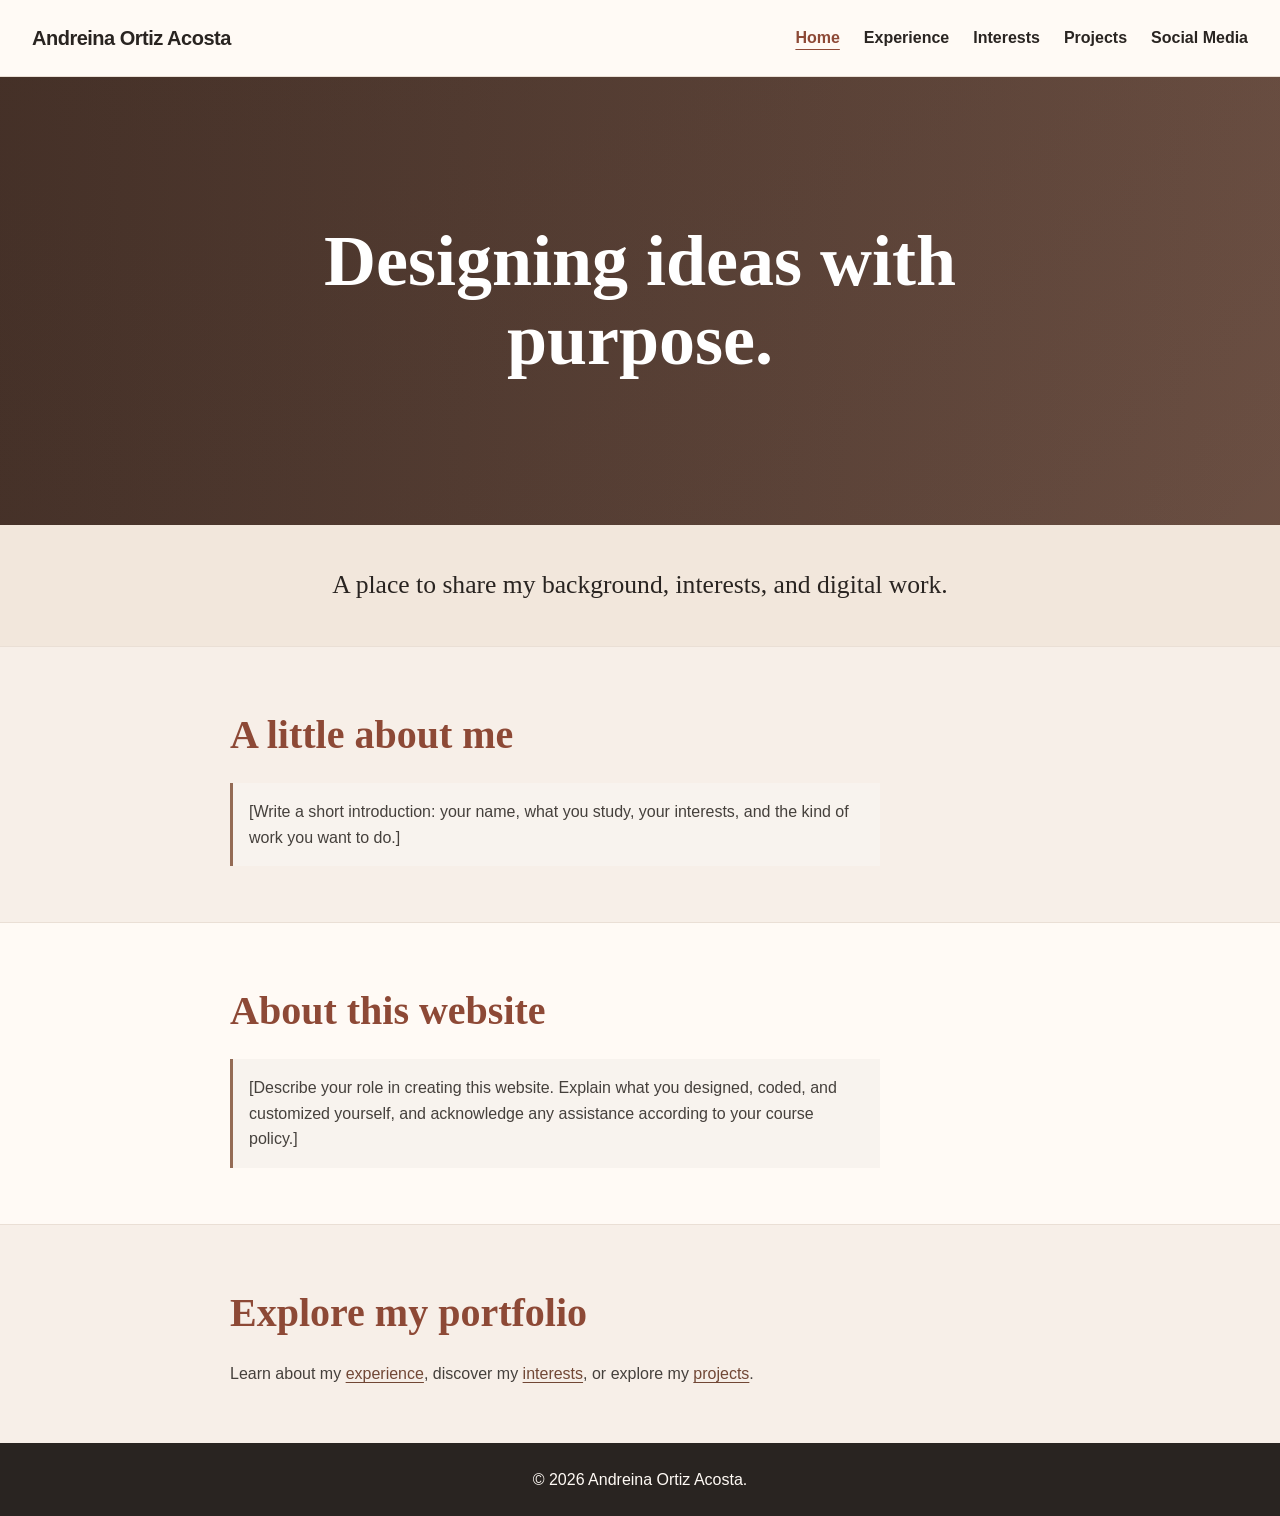
==== index.html @ 0985ee38 "Add files via upload" ====
<!DOCTYPE html>
<html lang="en">
  <head>
    <meta charset="UTF-8" />
    <meta name="viewport" content="width=device-width, initial-scale=1.0" />
    <title>Home | Andreina Ortiz Acosta</title>
    <link rel="stylesheet" href="style.css" />
    <script src="script.js" defer></script>
  </head>
  <body>
    <a class="skip-link" href="#main">Skip to content</a>
    <header class="site-header">
      <div class="header-container">
        <a class="site-logo" href="index.html">Andreina Ortiz Acosta</a>
        <button
          class="menu-toggle"
          type="button"
          aria-label="Toggle navigation"
          aria-expanded="false"
          aria-controls="main-nav"
        >
          <span></span>
          <span></span>
          <span></span>
        </button>
        <nav class="main-nav" id="main-nav" aria-label="Main navigation">
          <ul class="nav-links">
            <li><a href="index.html" aria-current="page">Home</a></li>
            <li><a href="experience.html">Experience</a></li>
            <li><a href="interests.html">Interests</a></li>
            <li><a href="projects.html">Projects</a></li>
            <li><a href="social-media.html">Social Media</a></li>
          </ul>
        </nav>
      </div>
    </header>

    <main id="main">
      <section class="hero" aria-labelledby="page-title">
        <div class="hero-overlay"></div>
        <div class="hero-content">
          <h1 id="page-title">Designing ideas with purpose.</h1>
        </div>
      </section>

      <div class="introduction">
        <div class="intro-container">
          <p>A place to share my background, interests, and digital work.</p>
        </div>
      </div>

      <section class="content-section">
        <div class="section-container">
          <h2>A little about me</h2>
          <p class="placeholder">
            [Write a short introduction: your name, what you study, your
            interests, and the kind of work you want to do.]
          </p>
        </div>
      </section>

      <section class="content-section">
        <div class="section-container">
          <h2>About this website</h2>
          <p class="placeholder">
            [Describe your role in creating this website. Explain what you
            designed, coded, and customized yourself, and acknowledge any
            assistance according to your course policy.]
          </p>
        </div>
      </section>

      <section class="content-section">
        <div class="section-container">
          <h2>Explore my portfolio</h2>
          <p>
            Learn about my <a href="experience.html">experience</a>, discover
            my <a href="interests.html">interests</a>, or explore my
            <a href="projects.html">projects</a>.
          </p>
        </div>
      </section>
    </main>

    <footer class="site-footer">
      <p>&copy; 2026 Andreina Ortiz Acosta.</p>
    </footer>
  </body>
</html>
---- style.css ----
* {
    box-sizing: border-box;
}

html {
    scroll-behavior: smooth;
}

body {
    margin: 0;
    background: #fffaf5;
    color: #292421;
    font-family: Arial, Helvetica, sans-serif;
    line-height: 1.6;
}

a {
    color: inherit;
}

a:focus-visible,
button:focus-visible {
    outline: 3px solid #946b55;
    outline-offset: 4px;
}

.skip-link {
    position: absolute;
    top: -100px;
    left: 12px;
    z-index: 20;
    padding: 12px;
    background: #fff;
}

.skip-link:focus {
    top: 12px;
}

.site-header {
    position: sticky;
    top: 0;
    z-index: 10;
    background: #fffaf5;
    border-bottom: 1px solid #eadfd5;
}

.header-container {
    display: flex;
    width: min(1440px, 100%);
    min-height: 76px;
    align-items: center;
    justify-content: space-between;
    gap: 1.5rem;
    margin: 0 auto;
    padding: 0 2rem;
}

.site-logo {
    color: #292421;
    font-size: 1.25rem;
    font-weight: 700;
    letter-spacing: -0.025em;
    text-decoration: none;
    white-space: nowrap;
}

.main-nav {
    display: flex;
    align-items: center;
}

.nav-links {
    display: flex;
    align-items: center;
    gap: 1.5rem;
    margin: 0;
    padding: 0;
    list-style: none;
}

.nav-links a {
    color: #292421;
    font-weight: 600;
    text-decoration: none;
    text-underline-offset: 0.35em;
}

.nav-links a:hover,
.nav-links a[aria-current="page"] {
    color: #8d4936;
}

.nav-links a[aria-current="page"] {
    text-decoration: underline;
}

.menu-toggle {
    display: none;
    padding: 0.6rem;
    border: 0;
    background: transparent;
    cursor: pointer;
}

.menu-toggle span {
    display: block;
    width: 25px;
    height: 2px;
    margin: 5px 0;
    background: #292421;
}

.hero {
    position: relative;
    display: grid;
    min-height: clamp(17rem, 55vw, 28rem);
    overflow: hidden;
    place-items: center;
    background-color: #715447;
    background-image:
        linear-gradient(90deg, rgb(29 18 14 / 48%), rgb(29 18 14 / 8%)),
        url("animal-print.jpg");
    background-position: center;
    background-size: cover;
    color: #fff;
    text-align: center;
}

.hero-overlay {
    position: absolute;
    inset: 0;
    background: linear-gradient(135deg, rgb(50 30 20 / 18%), transparent);
}

.hero-content {
    position: relative;
    width: min(900px, 100% - 2rem);
    padding: 4rem 0;
}

.hero h1 {
    margin: 0;
    font-family: Georgia, "Times New Roman", serif;
    font-size: clamp(2.25rem, 7vw, 4.5rem);
    font-weight: 600;
    line-height: 1.1;
}

.introduction {
    padding: 2.5rem 1rem;
    background: #f2e7dc;
}

.intro-container,
.section-container {
    width: min(820px, 100% - 2rem);
    margin: 0 auto;
}

.intro-container p {
    margin: 0;
    font-family: Georgia, "Times New Roman", serif;
    font-size: clamp(1.2rem, 2.5vw, 1.6rem);
    text-align: center;
}

.content-section {
    padding: 3.5rem 1rem;
    border-top: 1px solid #eadfd5;
    scroll-margin-top: 5rem;
}

.content-section:nth-of-type(even) {
    background: #f7efe8;
}

.section-container h2 {
    margin: 0 0 1rem;
    color: #8d4936;
    font-family: Georgia, "Times New Roman", serif;
    font-size: clamp(1.75rem, 4vw, 2.5rem);
}

.section-container p {
    max-width: 650px;
    margin: 0;
    color: #45403c;
}

.section-container p + p {
    margin-top: 1rem;
}

.section-container a {
    color: #714735;
    text-underline-offset: 0.2em;
}

.placeholder {
    padding: 1rem;
    border-left: 3px solid #946b55;
    background: #f8f3ee;
}

.site-footer {
    padding: 1.5rem 1rem;
    background: #292421;
    color: #fffaf5;
    text-align: center;
}

.site-footer p {
    margin: 0;
}

@media (max-width: 900px) {
    .header-container {
        padding: 0 1.5rem;
    }

    .nav-links {
        gap: 1rem;
    }
}

@media (max-width: 650px) {
    .header-container {
        min-height: 68px;
        padding: 0 1rem;
    }

    .site-logo {
        font-size: 1.05rem;
        white-space: normal;
    }

    .menu-toggle {
        display: block;
        flex: 0 0 auto;
    }

    .main-nav {
        position: absolute;
        top: 100%;
        right: 0;
        left: 0;
        display: none;
        padding: 1rem;
        border-bottom: 1px solid #eadfd5;
        background: #fffaf5;
        box-shadow: 0 5px 10px rgb(0 0 0 / 8%);
    }

    .main-nav.active {
        display: block;
    }

    .nav-links {
        align-items: stretch;
        flex-direction: column;
        gap: 0.75rem;
    }

    .hero {
        min-height: 17rem;
    }

    .content-section {
        padding: 3rem 1rem;
    }

    html:not(.js) .header-container {
        flex-wrap: wrap;
    }

    html:not(.js) .menu-toggle {
        display: none;
    }

    html:not(.js) .main-nav {
        position: static;
        display: block;
        width: 100%;
        padding: 0 0 1rem;
        border: 0;
        box-shadow: none;
    }
}

@media (prefers-reduced-motion: reduce) {
    html {
        scroll-behavior: auto;
    }
}
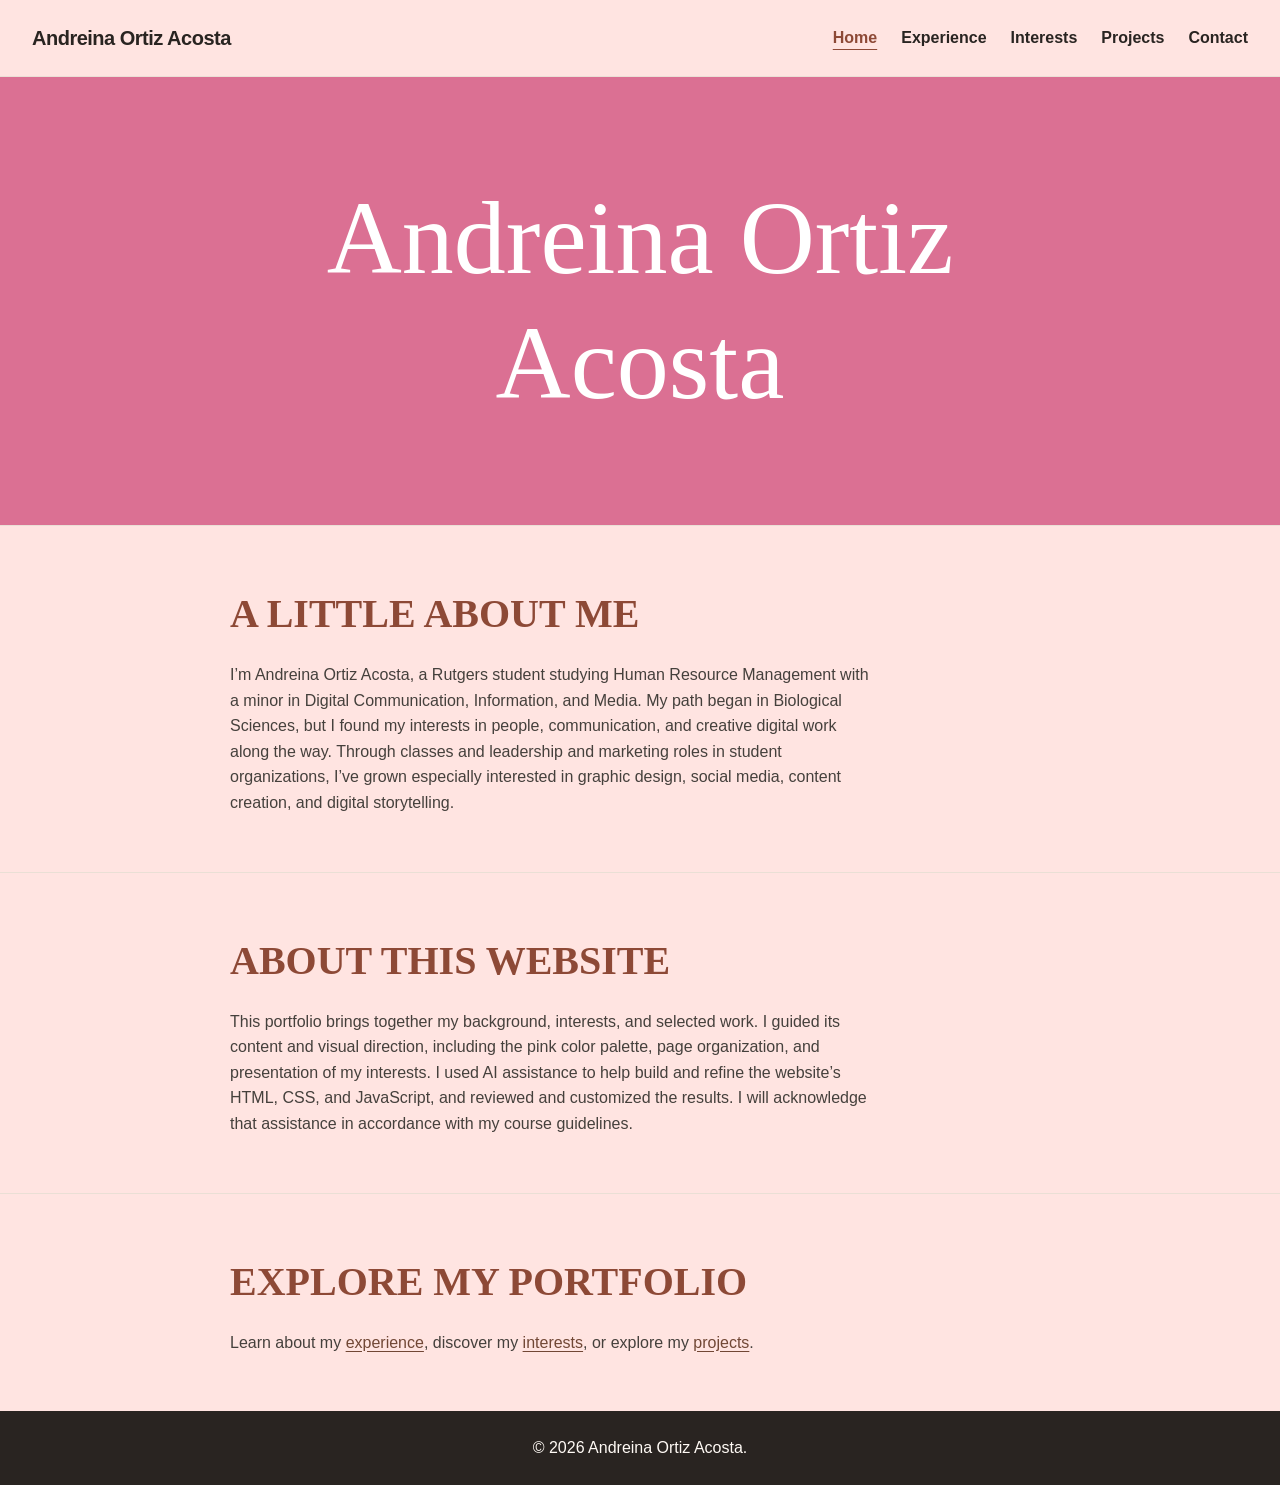
==== commit 6866bdcf: "Add files via upload" ====
--- a/index.html
+++ b/index.html
@@ -29,7 +29,7 @@
             <li><a href="experience.html">Experience</a></li>
             <li><a href="interests.html">Interests</a></li>
             <li><a href="projects.html">Projects</a></li>
-            <li><a href="social-media.html">Social Media</a></li>
+            <li><a href="social-media.html">Contact</a></li>
           </ul>
         </nav>
       </div>
@@ -39,22 +39,22 @@
       <section class="hero" aria-labelledby="page-title">
         <div class="hero-overlay"></div>
         <div class="hero-content">
-          <h1 id="page-title">Designing ideas with purpose.</h1>
+          <h1 id="page-title">Andreina Ortiz Acosta</h1>
         </div>
       </section>
-
-      <div class="introduction">
-        <div class="intro-container">
-          <p>A place to share my background, interests, and digital work.</p>
-        </div>
-      </div>
 
       <section class="content-section">
         <div class="section-container">
           <h2>A little about me</h2>
-          <p class="placeholder">
-            [Write a short introduction: your name, what you study, your
-            interests, and the kind of work you want to do.]
+          <p>
+            I’m Andreina Ortiz Acosta, a Rutgers student studying Human
+            Resource Management with a minor in Digital Communication,
+            Information, and Media. My path began in Biological Sciences,
+            but I found my interests in people, communication, and creative
+            digital work along the way. Through classes and leadership and
+            marketing roles in student organizations, I’ve grown especially
+            interested in graphic design, social media, content creation,
+            and digital storytelling.
           </p>
         </div>
       </section>
@@ -62,10 +62,14 @@
       <section class="content-section">
         <div class="section-container">
           <h2>About this website</h2>
-          <p class="placeholder">
-            [Describe your role in creating this website. Explain what you
-            designed, coded, and customized yourself, and acknowledge any
-            assistance according to your course policy.]
+          <p>
+            This portfolio brings together my background, interests, and
+            selected work. I guided its content and visual direction,
+            including the pink color palette, page organization, and
+            presentation of my interests. I used AI assistance to help build
+            and refine the website’s HTML, CSS, and JavaScript, and reviewed
+            and customized the results. I will acknowledge that assistance
+            in accordance with my course guidelines.
           </p>
         </div>
       </section>
--- a/style.css
+++ b/style.css
@@ -8,7 +8,7 @@
 
 body {
     margin: 0;
-    background: #fffaf5;
+    background: #FFE4E1;
     color: #292421;
     font-family: Arial, Helvetica, sans-serif;
     line-height: 1.6;
@@ -41,7 +41,7 @@
     position: sticky;
     top: 0;
     z-index: 10;
-    background: #fffaf5;
+    background: #FFE4E1;
     border-bottom: 1px solid #eadfd5;
 }
 
@@ -117,12 +117,7 @@
     min-height: clamp(17rem, 55vw, 28rem);
     overflow: hidden;
     place-items: center;
-    background-color: #715447;
-    background-image:
-        linear-gradient(90deg, rgb(29 18 14 / 48%), rgb(29 18 14 / 8%)),
-        url("animal-print.jpg");
-    background-position: center;
-    background-size: cover;
+    background: #DB7093;
     color: #fff;
     text-align: center;
 }
@@ -130,39 +125,35 @@
 .hero-overlay {
     position: absolute;
     inset: 0;
-    background: linear-gradient(135deg, rgb(50 30 20 / 18%), transparent);
+    z-index: 1;
+    background: transparent;
+    pointer-events: none;
+}
+
+.section-container h2,
+.interest-section h2 {
+    text-transform: uppercase;
 }
 
 .hero-content {
     position: relative;
+    z-index: 2;
     width: min(900px, 100% - 2rem);
     padding: 4rem 0;
 }
 
 .hero h1 {
     margin: 0;
-    font-family: Georgia, "Times New Roman", serif;
-    font-size: clamp(2.25rem, 7vw, 4.5rem);
-    font-weight: 600;
-    line-height: 1.1;
-}
-
-.introduction {
-    padding: 2.5rem 1rem;
-    background: #f2e7dc;
-}
-
-.intro-container,
+    font-family: "Apple Chancery", "Brush Script MT", "Segoe Script", cursive;
+    font-size: clamp(3rem, 11vw, 6.5rem);
+    font-weight: 400;
+    line-height: 1.2;
+    text-transform: none;
+}
+
 .section-container {
     width: min(820px, 100% - 2rem);
     margin: 0 auto;
-}
-
-.intro-container p {
-    margin: 0;
-    font-family: Georgia, "Times New Roman", serif;
-    font-size: clamp(1.2rem, 2.5vw, 1.6rem);
-    text-align: center;
 }
 
 .content-section {
@@ -172,7 +163,32 @@
 }
 
 .content-section:nth-of-type(even) {
-    background: #f7efe8;
+    background: #FFE4E1;
+}
+
+.interests-content {
+    display: grid;
+    width: min(1000px, 100%);
+    gap: 1.5rem;
+    margin: 0 auto;
+    padding: clamp(2rem, 5vw, 4rem) 1.5rem;
+}
+
+.interest-section {
+    padding: clamp(1.5rem, 4vw, 2.5rem);
+    border: 1px solid rgb(219 112 147 / 22%);
+    border-radius: 1rem;
+    background: #fff8f8;
+    box-shadow: 0 0.5rem 1.5rem rgb(94 48 62 / 6%);
+}
+
+.section-number {
+    display: inline-block;
+    margin-bottom: 0.75rem;
+    color: #a84469;
+    font-size: 0.8rem;
+    font-weight: 700;
+    letter-spacing: 0.12em;
 }
 
 .section-container h2 {
@@ -188,6 +204,33 @@
     color: #45403c;
 }
 
+.interest-section h2 {
+    margin: 0 0 1rem;
+    color: #8d4936;
+    font-family: Georgia, "Times New Roman", serif;
+    font-size: clamp(1.5rem, 3.5vw, 2rem);
+    line-height: 1.25;
+}
+
+.interest-section p {
+    max-width: 75ch;
+    margin: 0;
+    color: #45403c;
+    line-height: 1.8;
+}
+
+.interest-section p + p {
+    margin-top: 1rem;
+}
+
+.interest-section .closing-thought {
+    padding: 1rem 1.25rem;
+    border-left: 3px solid #DB7093;
+    border-radius: 0 0.5rem 0.5rem 0;
+    background: #FFE4E1;
+    font-style: italic;
+}
+
 .section-container p + p {
     margin-top: 1rem;
 }
@@ -195,6 +238,60 @@
 .section-container a {
     color: #714735;
     text-underline-offset: 0.2em;
+}
+
+.comment-section {
+    background: #fff8f8;
+}
+
+#comment-form {
+    display: grid;
+    gap: 0.75rem;
+    margin-top: 1.5rem;
+}
+
+#comment-form label {
+    font-weight: 700;
+}
+
+#comment-form textarea {
+    width: 100%;
+    min-height: 8rem;
+    padding: 0.9rem 1rem;
+    border: 1px solid #d5a5b4;
+    border-radius: 0.5rem;
+    background: #fff;
+    color: #292421;
+    font: inherit;
+    resize: vertical;
+}
+
+#comment-form textarea:focus-visible {
+    outline: 3px solid #DB7093;
+    outline-offset: 2px;
+}
+
+.comment-submit {
+    justify-self: start;
+    padding: 0.7rem 1.1rem;
+    border: 0;
+    border-radius: 0.5rem;
+    background: #DB7093;
+    color: #fff;
+    font: inherit;
+    font-weight: 700;
+    cursor: pointer;
+}
+
+.comment-submit:hover {
+    background: #c85d80;
+}
+
+.comment-status {
+    min-height: 1.6em;
+    margin-top: 0.75rem;
+    color: #714735;
+    font-weight: 600;
 }
 
 .placeholder {
@@ -248,7 +345,7 @@
         display: none;
         padding: 1rem;
         border-bottom: 1px solid #eadfd5;
-        background: #fffaf5;
+        background: #FFE4E1;
         box-shadow: 0 5px 10px rgb(0 0 0 / 8%);
     }
 
